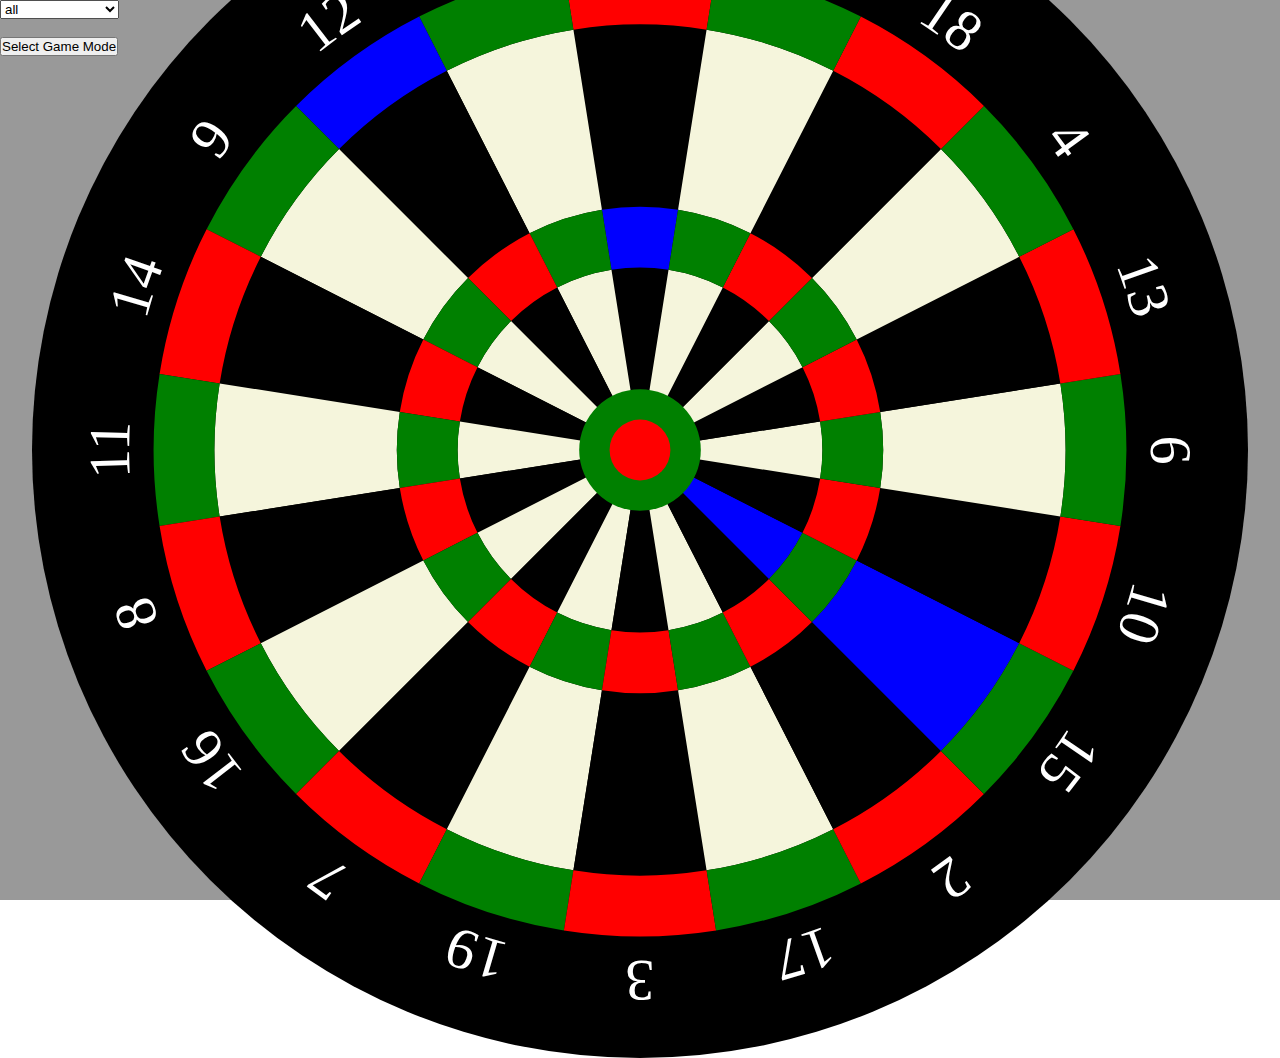
==== randomdart.html @ a9f46b65 "Add files via upload" ====
<!DOCTYPE html>
<html lang="en">
<head>
    <meta charset="UTF-8">
    <meta name="viewport" content="width=device-width, initial-scale=1.0">
    <meta http-equiv="X-UA-Compatible" content="ie=edge">
    <title>Random Darts</title>
    <link rel="stylesheet" href="css/randomdart.css">
</head>
<body>
    <div class="wrapper">
        <div id="selection">
            <select name="gamemode">
              <option value="all">all</option>
              <option value="all">single</option>
              <option value="double">double</option>
              <option value="triple">triple</option>
              <option value="singledouble">double & double</option>
              <option value="singletriple">single & triple</option>
              <option value="doubletriple">double & triple</option>
            </select>
            <br><br>
            <button id="selectBtn">Select Game Mode</button>
        </div>
        <div id="svgSection">
            <svg viewBox="0 0 1000 1000" id="board" width="95%">

            </svg>
        </div>
    </div>

    <script src="js/randomdart.js"></script>
</body>
</html>
---- css/randomdart.css ----
*{
    margin: 0;
    padding: 0;
}

.green {
    fill : green;
}

.black {
    fill : black
}

.red {
    fill : red;
}

.beige {
    fill : beige;
}

.scores {
    font-size: 3em;
    fill: white;
}

.area:hover {
    fill: blue;
}

.selected {
    fill: blue;
}

body{
    width: 100vw;
    height: 100vh;
}

.wrapper{
    overflow: hidden;
    background: #999;
    width:100vw;
    height: 100vh;
    display: grid;
    grid-template-areas: "selection""board""button";
    grid-template-rows: 100px 1fr 100px;
}

#selection{
    
    grid-area: selection;
}

#SvgSection{
    position: relative;
    grid-area: board;
    align-content: center;
    justify-content: center;
}

#board{
    position: absolute;
    top: 50%;
    left: 50%;
    transform: translate(-50%,-50%);
}
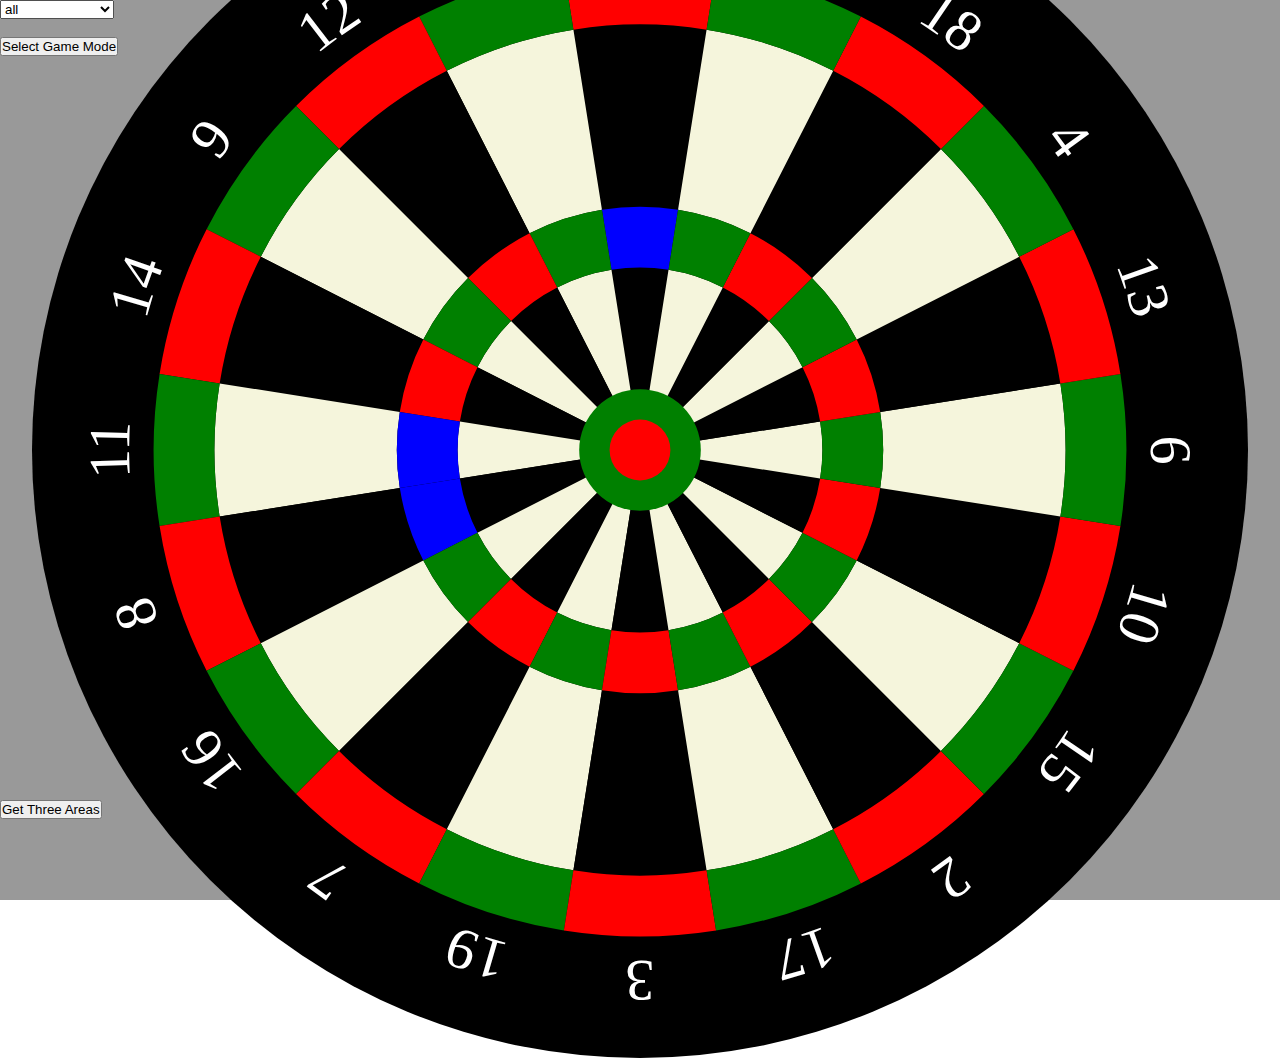
==== commit f04ec991: "Update randomdart.html" ====
--- a/randomdart.html
+++ b/randomdart.html
@@ -10,12 +10,12 @@
 <body>
     <div class="wrapper">
         <div id="selection">
-            <select name="gamemode">
+            <select id="selectList" name="gamemode">
               <option value="all">all</option>
-              <option value="all">single</option>
+              <option value="single">single</option>
               <option value="double">double</option>
               <option value="triple">triple</option>
-              <option value="singledouble">double & double</option>
+              <option value="singledouble">single & double</option>
               <option value="singletriple">single & triple</option>
               <option value="doubletriple">double & triple</option>
             </select>
@@ -27,8 +27,11 @@
 
             </svg>
         </div>
+        <div>
+            <button id=randomBtn>Get Three Areas</button>
+        </div>
     </div>
 
     <script src="js/randomdart.js"></script>
 </body>
-</html>+</html>
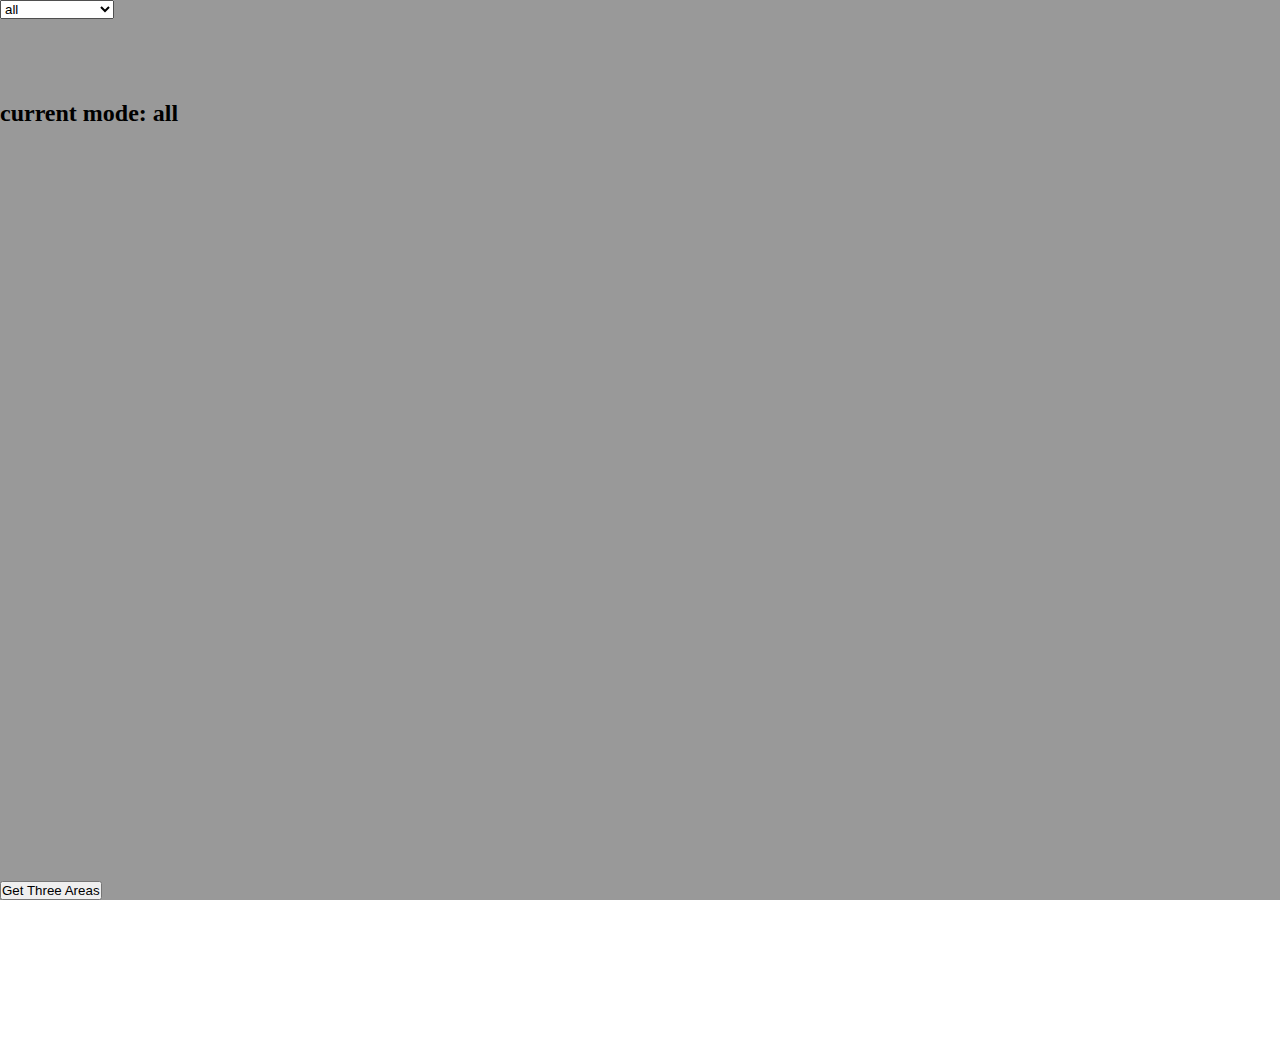
==== commit 846b1b1d: "Update randomdart.html" ====
--- a/randomdart.html
+++ b/randomdart.html
@@ -19,15 +19,16 @@
               <option value="singletriple">single & triple</option>
               <option value="doubletriple">double & triple</option>
             </select>
-            <br><br>
-            <button id="selectBtn">Select Game Mode</button>
+        </div>
+        <div id="mode">
+            <h2>current mode: <span id="modeText">all</span></h2>
         </div>
         <div id="svgSection">
             <svg viewBox="0 0 1000 1000" id="board" width="95%">
 
             </svg>
         </div>
-        <div>
+        <div id="areasBtnSection">
             <button id=randomBtn>Get Three Areas</button>
         </div>
     </div>
